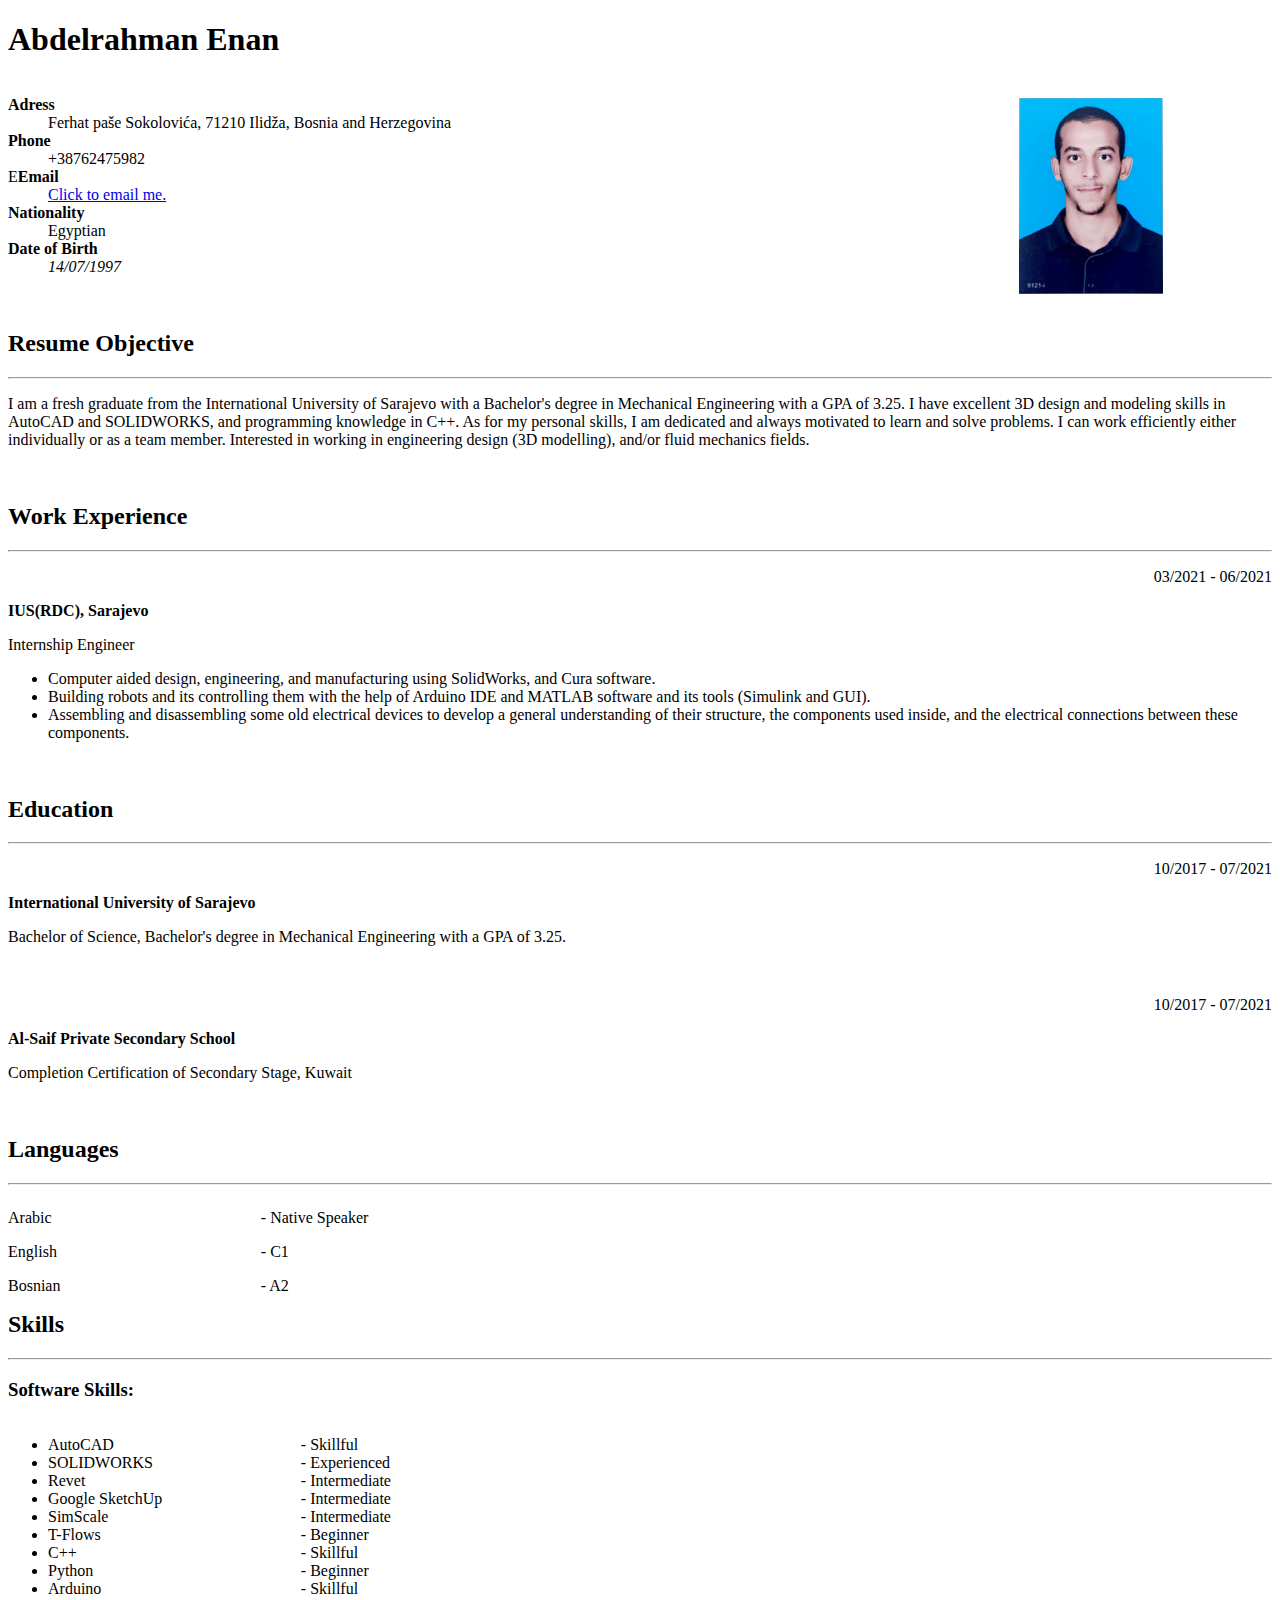
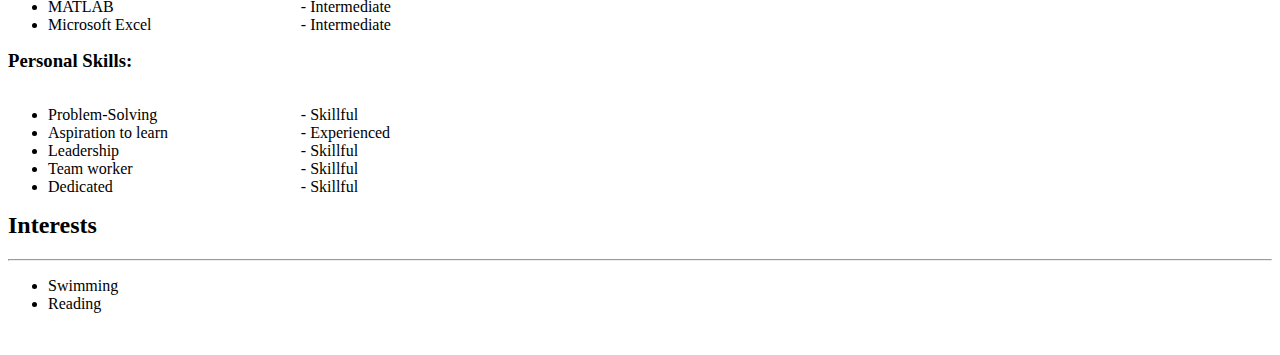
==== Enan.html @ 2b754585 "Add files via upload" ====
<!DOCTYPE html>
<html lang="en">
    <head>
        <!--
            Name:           Abdelrahman Enan
            Course Code:    CS412
            Assignment:     Project I
            Due date:       22/10/2021
            Professor:      Ali Almisreb

        ## The next code is just for me to prctice what goes in head section
        <style> 
            body {background-color: powderblue;} 
            h1 {color: red;} 
            p {color: blue;} 
        </style>
        <link rel="stylesheet" href="mystyle.css">
        -->
        <meta charset="UTF-8">
        <title>CV</title>
    </head>
    <body>
        <h1>Abdelrahman Enan</h1>
            <div style="width :20%; height : 250px ;float: right;">
                <br>
                <img src="Personal Photo.jpg" alt="Personal photo of Abdelrahman Enan" width="144px" height="196px">
            </div>

        <div style="width :80%; height : 250px; float: left;">
            <dl>
                <dt><strong>Adress</strong></dt>
                <dd>Ferhat paše Sokolovića, 71210 Ilidža, Bosnia and  Herzegovina</dd>
                <dt><strong>Phone</strong></dt>
                <dd>+38762475982</dd>
                <dt>E<strong>Email</strong></dt>
                <dd><a href="mailto:a.enan7140@gmail.com">Click to email me.</a></dd><!--To prctice hyperlinks-->
                <dt><strong>Nationality</strong></dt>
                <dd>Egyptian</dd>
                <dt><strong>Date of Birth</strong></dt>
                <dd><em>14/07/1997</em></dd>
            </dl>
        </div>
        <!--<strong>Adress</strong><br>
        <blockquote>Ferhat paše Sokolovića, 71210 Ilidža, Bosnia and  Herzegovina</blockquote>
        <strong>Phone</strong><br>
        <blockquote>+38762475982</blockquote>
        <strong>Email</strong><br>
        <blockquote><a href="mailto:a.enan7140@gmail.com">Click to email me.</a><!--To prctice hyperlinks</blockquote>
        <strong>Nationality</strong><br>
        <blockquote>Egyptian</blockquote>
        <strong>Date of Birth</strong><br>
        <blockquote><em>14/07/1997</em></blockquote>-->

        <h2>Resume Objective</h2>
        <hr>
        <p>I am a fresh graduate from the International 
            University of Sarajevo with a Bachelor's degree 
            in  Mechanical Engineering with a GPA of 3.25. 
            I have excellent 3D design and modeling skills 
            in  AutoCAD and SOLIDWORKS, and programming knowledge 
            in C++. As for my personal skills, I am  dedicated 
            and always motivated to learn and solve problems. 
            I can work efficiently either individually  
            or as a team member. Interested in working in 
            engineering design (3D modelling), and/or fluid  mechanics fields.
        </p>
        <br>

        <h2>Work Experience</h2>
        <hr>
        <p style = "text-align: right;"> 03/2021 - 06/2021</p>
        <p><strong>IUS(RDC), Sarajevo</strong></p>
        <p>Internship Engineer</p>
        <ul>
            <li>Computer aided design, engineering, and manufacturing using SolidWorks, and Cura software.</li>
            <li>Building robots and its controlling them with the help of Arduino IDE and MATLAB software and  its tools (Simulink and GUI).</li>
            <li>Assembling and disassembling some old electrical devices to develop a general understanding of  their structure, the components used inside, and the electrical connections between these  components.</li>
        </ul>
        <br>

        <h2>Education</h2>
        <hr>
        <p style = "text-align: right;"> 10/2017 - 07/2021</p>
        <p><strong>International University of Sarajevo</strong></p>
        <p>Bachelor of Science, Bachelor's degree in Mechanical Engineering with a GPA of 3.25.</p> 
        <br>
        <p style = "text-align: right;"> 10/2017 - 07/2021</p>
        <p><strong>Al-Saif Private Secondary School</strong></p>
        <p>Completion Certification of Secondary Stage, Kuwait</p>
        <br>

        <h2>Languages</h2>
        <hr>
        <div style="width: 20%; float: left;">
            <p>Arabic</p>
            <p>English</p>
            <p>Bosnian</p>
        </div>
        <div style="width: 80%; float: left;">
            <p>- Native Speaker</p>
            <p>- C1</p>
            <p>- A2</p>
        </div>
        <br>

        <h2>Skills</h2>
        <hr>
        <h3>Software Skills:</h3>
        <div style="width: 20%; float: left;">
            <ul>
                <li>AutoCAD</li>
                <li>SOLIDWORKS</li>
                <li>Revet</li>
                <li>Google SketchUp</li>
                <li>SimScale</li>
                <li>T-Flows</li>
                <li>C++</li>
                <li>Python</li>
                <li>Arduino</li>
                <li>MATLAB</li>
                <li>Microsoft Excel</li>
            </ul>
        </div>
        <div style="width: 80%; float: left;">
            <ul type = "none">
                <li>-  Skillful</li>
                <li>-  Experienced</li>
                <li>-  Intermediate</li>
                <li>-  Intermediate</li>
                <li>-  Intermediate</li>
                <li>-  Beginner</li>
                <li>-  Skillful</li>
                <li>-  Beginner</li>
                <li>-  Skillful</li>
                <li>-  Intermediate</li>
                <li>-  Intermediate</li>
            </ul>
        </div>
        <h3>Personal Skills:</h3>
        <div style="width: 20%; float: left;">
            <ul>
                <li>Problem-Solving</li>
                <li>Aspiration to learn</li>
                <li>Leadership</li>
                <li>Team worker</li>
                <li>Dedicated</li>
            </ul>
        </div>
        <div style="width: 80%; float: left;">
            <ul type = "none">
                <li>-  Skillful</li>
                <li>-  Experienced</li>
                <li>-  Skillful</li>
                <li>-  Skillful</li>
                <li>-  Skillful</li>
            </ul>
        </div>
        <br>

        <h2>Interests</h2>
        <hr>
        <ul>
            <li>Swimming</li>
            <li>Reading</li>
        </ul>
        <br>

    </body>
</html>
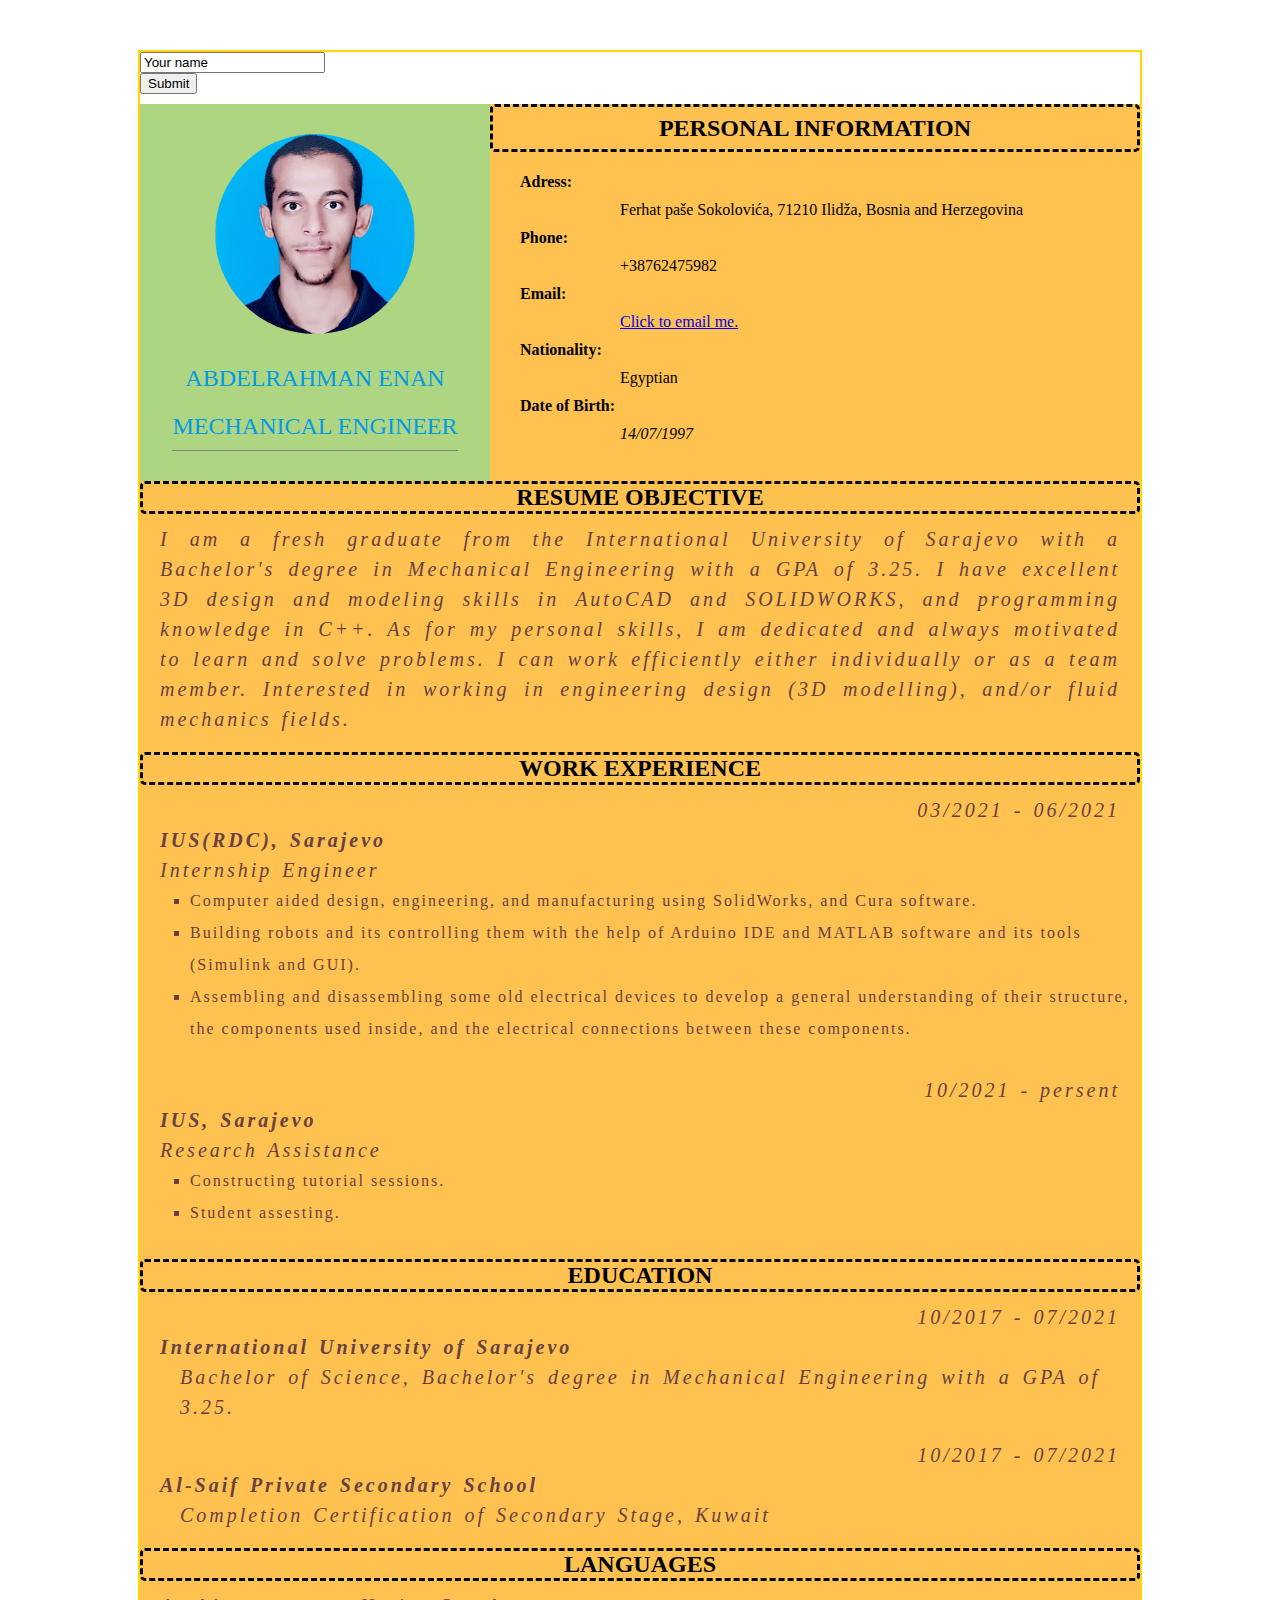
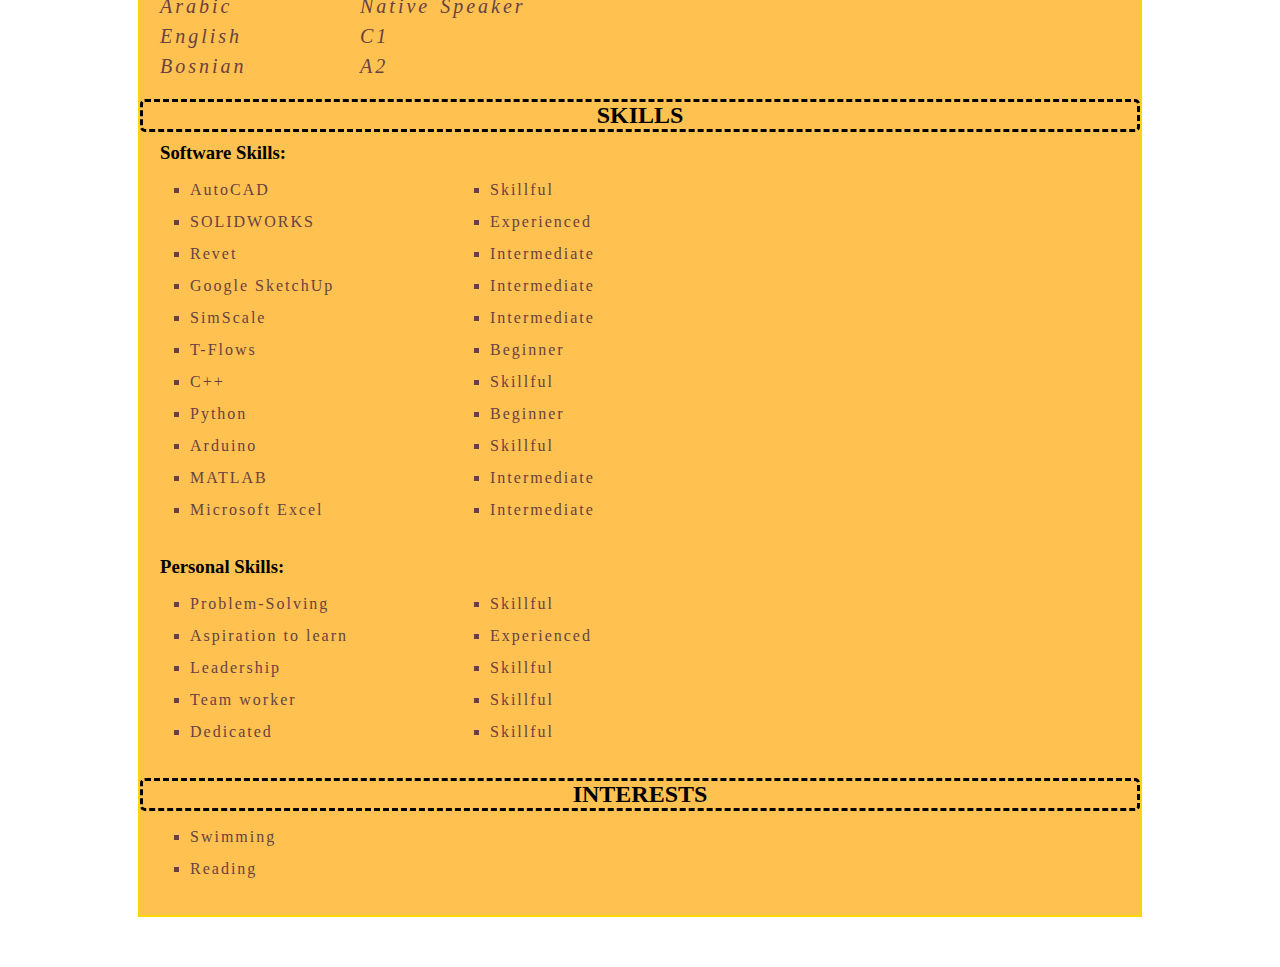
==== commit 5eb7b6ff: "Add files via upload" ====
--- a/Enan.html
+++ b/Enan.html
@@ -4,166 +4,178 @@
         <!--
             Name:           Abdelrahman Enan
             Course Code:    CS412
-            Assignment:     Project I
-            Due date:       22/10/2021
+            Assignment:     Project II
+            Due date:       05/11/2021
             Professor:      Ali Almisreb
+        -->
+        <title>CV</title>
+        <meta charset="UTF-8">
+        <meta name="viewport" content="width=device-width, initial-scale=1.0">
+        <link rel="stylesheet" href="myStyle.css">
+        <script src="https://ajax.googleapis.com/ajax/libs/jquery/3.5.1/jquery.min.js"></script>
+    </head>
 
-        ## The next code is just for me to prctice what goes in head section
-        <style> 
-            body {background-color: powderblue;} 
-            h1 {color: red;} 
-            p {color: blue;} 
-        </style>
-        <link rel="stylesheet" href="mystyle.css">
-        -->
-        <meta charset="UTF-8">
-        <title>CV</title>
-    </head>
     <body>
-        <h1>Abdelrahman Enan</h1>
-            <div style="width :20%; height : 250px ;float: right;">
+        <div class="all">
+            <div class="Welcome" id="Welcome">
+                <form>
+                    <input type="text" id="fname" name="fname" value="Your name"><br>
+                    <input type="button" value="Submit" onclick="IfElseGreeting()">
+                    <h3 id="demo" style = "text-align: center"></h3>
+                    <p id ="demo2"></p>
+                </form>
+            </div>
+            <div class="split">
+                <div class="left" id="left">
+                    <div class="leftText" >
+                        <div class="imeg">
+                            <img src="Personal Photo.jpg" alt="Personal photo of Abdelrahman Enan">
+                        </div>
+                        <h1>Abdelrahman Enan<br><span>Mechanical Engineer</span></h1>
+                    </div>
+                </div>
+                <div class="right" id="right">
+                    <h2>Personal Information</h2>
+                    <dl>
+                        <dt><strong>Adress:</strong></dt>
+                        <dd> Ferhat paše Sokolovića, 71210 Ilidža, Bosnia and  Herzegovina</dd>
+                        <dt><strong>Phone:</strong></dt>
+                        <dd> +38762475982</dd>
+                        <dt><strong>Email:</strong></dt>
+                        <dd><a href="mailto:a.enan7140@gmail.com"> Click to email me.</a></dd><!--To prctice hyperlinks-->
+                        <dt><strong>Nationality:</strong></dt>
+                        <dd> Egyptian</dd>
+                        <dt><strong>Date of Birth:</strong></dt>
+                        <dd><em> 14/07/1997</em></dd>
+                    </dl>
+                </div>
+            </div>
+            <div class="after" id = "Resume Objective">
+                <h2>Resume Objective</h2>
+                <p>I am a fresh graduate from the International 
+                    University of Sarajevo with a Bachelor's degree 
+                    in  Mechanical Engineering with a GPA of 3.25. 
+                    I have excellent 3D design and modeling skills 
+                    in  AutoCAD and SOLIDWORKS, and programming knowledge 
+                    in C++. As for my personal skills, I am  dedicated 
+                    and always motivated to learn and solve problems. 
+                    I can work efficiently either individually  
+                    or as a team member. Interested in working in 
+                    engineering design (3D modelling), and/or fluid  mechanics fields.
+                </p>
                 <br>
-                <img src="Personal Photo.jpg" alt="Personal photo of Abdelrahman Enan" width="144px" height="196px">
             </div>
 
-        <div style="width :80%; height : 250px; float: left;">
-            <dl>
-                <dt><strong>Adress</strong></dt>
-                <dd>Ferhat paše Sokolovića, 71210 Ilidža, Bosnia and  Herzegovina</dd>
-                <dt><strong>Phone</strong></dt>
-                <dd>+38762475982</dd>
-                <dt>E<strong>Email</strong></dt>
-                <dd><a href="mailto:a.enan7140@gmail.com">Click to email me.</a></dd><!--To prctice hyperlinks-->
-                <dt><strong>Nationality</strong></dt>
-                <dd>Egyptian</dd>
-                <dt><strong>Date of Birth</strong></dt>
-                <dd><em>14/07/1997</em></dd>
-            </dl>
+            <div class="after" id = "Work Experience">
+                <h2>Work Experience</h2>
+                <p style = "text-align: right;"> 03/2021 - 06/2021</p>
+                <p><strong>IUS(RDC), Sarajevo</strong></p>
+                <p>Internship Engineer</p>
+                <ul>
+                    <li>Computer aided design, engineering, and manufacturing using SolidWorks, and Cura software.</li>
+                    <li>Building robots and its controlling them with the help of Arduino IDE and MATLAB software and  its tools (Simulink and GUI).</li>
+                    <li>Assembling and disassembling some old electrical devices to develop a general understanding of  their structure, the components used inside, and the electrical connections between these  components.</li>
+                </ul>
+                <p style = "text-align: right;"> 10/2021 - persent</p>
+                <p><strong>IUS, Sarajevo</strong></p>
+                <p>Research Assistance</p>
+                <ul>
+                    <li>Constructing tutorial sessions.</li>
+                    <li>Student assesting.</li>
+                </ul>
+            </div>
+            
+            <div class="after" id = "Education">
+                <h2>Education</h2>
+                <p style = "text-align: right;"> 10/2017 - 07/2021</p>
+                <p><strong>International University of Sarajevo</strong></p>
+                <p style="padding: 0px 40px">Bachelor of Science, Bachelor's degree in Mechanical Engineering with a GPA of 3.25.</p> 
+                <br>
+                <p style = "text-align: right;"> 10/2017 - 07/2021</p>
+                <p><strong>Al-Saif Private Secondary School</strong></p>
+                <p style="padding: 0px 40px">Completion Certification of Secondary Stage, Kuwait</p>
+                <br>
+            </div>
+            
+            <div class="after" id = "Languages">
+                <h2>Languages</h2>
+                <div style="width: 20%; float: left;">
+                    <p>Arabic</p>
+                    <p>English</p>
+                    <p>Bosnian</p>
+                </div>
+                <div style="width: 80%; float: left;">
+                    <p>Native Speaker</p>
+                    <p>C1</p>
+                    <p>A2</p>
+                    <br>
+                </div>
+                <br>
+            </div>
+
+            <div class="after" id = "Skills">
+                <h2>Skills</h2>
+                <h3>Software Skills:</h3>
+                <div style="width: 30%; float: left;">
+                    <ul>
+                        <li>AutoCAD</li>
+                        <li>SOLIDWORKS</li>
+                        <li>Revet</li>
+                        <li>Google SketchUp</li>
+                        <li>SimScale</li>
+                        <li>T-Flows</li>
+                        <li>C++</li>
+                        <li>Python</li>
+                        <li>Arduino</li>
+                        <li>MATLAB</li>
+                        <li>Microsoft Excel</li>
+                    </ul>
+                </div>
+                <div style="width: 70%; float: left;">
+                    <ul type = "none">
+                        <li>Skillful</li>
+                        <li>Experienced</li>
+                        <li>Intermediate</li>
+                        <li>Intermediate</li>
+                        <li>Intermediate</li>
+                        <li>Beginner</li>
+                        <li>Skillful</li>
+                        <li>Beginner</li>
+                        <li>Skillful</li>
+                        <li>Intermediate</li>
+                        <li>Intermediate</li>
+                    </ul>
+                </div>
+                <h3>Personal Skills:</h3>
+                <div style="width: 30%; float: left;">
+                    <ul>
+                        <li>Problem-Solving</li>
+                        <li>Aspiration to learn</li>
+                        <li>Leadership</li>
+                        <li>Team worker</li>
+                        <li>Dedicated</li>
+                    </ul>
+                </div>
+                <div style="width: 70%; float: left;">
+                    <ul type = "none">
+                        <li>Skillful</li>
+                        <li>Experienced</li>
+                        <li>Skillful</li>
+                        <li>Skillful</li>
+                        <li>Skillful</li>
+                    </ul>
+                </div>
+            </div>
+
+            <div class="after" id = "Interests">
+                <h2>Interests</h2>
+                <ul>
+                    <li>Swimming</li>
+                    <li>Reading</li>
+                </ul>
+            </div>
         </div>
-        <!--<strong>Adress</strong><br>
-        <blockquote>Ferhat paše Sokolovića, 71210 Ilidža, Bosnia and  Herzegovina</blockquote>
-        <strong>Phone</strong><br>
-        <blockquote>+38762475982</blockquote>
-        <strong>Email</strong><br>
-        <blockquote><a href="mailto:a.enan7140@gmail.com">Click to email me.</a><!--To prctice hyperlinks</blockquote>
-        <strong>Nationality</strong><br>
-        <blockquote>Egyptian</blockquote>
-        <strong>Date of Birth</strong><br>
-        <blockquote><em>14/07/1997</em></blockquote>-->
-
-        <h2>Resume Objective</h2>
-        <hr>
-        <p>I am a fresh graduate from the International 
-            University of Sarajevo with a Bachelor's degree 
-            in  Mechanical Engineering with a GPA of 3.25. 
-            I have excellent 3D design and modeling skills 
-            in  AutoCAD and SOLIDWORKS, and programming knowledge 
-            in C++. As for my personal skills, I am  dedicated 
-            and always motivated to learn and solve problems. 
-            I can work efficiently either individually  
-            or as a team member. Interested in working in 
-            engineering design (3D modelling), and/or fluid  mechanics fields.
-        </p>
-        <br>
-
-        <h2>Work Experience</h2>
-        <hr>
-        <p style = "text-align: right;"> 03/2021 - 06/2021</p>
-        <p><strong>IUS(RDC), Sarajevo</strong></p>
-        <p>Internship Engineer</p>
-        <ul>
-            <li>Computer aided design, engineering, and manufacturing using SolidWorks, and Cura software.</li>
-            <li>Building robots and its controlling them with the help of Arduino IDE and MATLAB software and  its tools (Simulink and GUI).</li>
-            <li>Assembling and disassembling some old electrical devices to develop a general understanding of  their structure, the components used inside, and the electrical connections between these  components.</li>
-        </ul>
-        <br>
-
-        <h2>Education</h2>
-        <hr>
-        <p style = "text-align: right;"> 10/2017 - 07/2021</p>
-        <p><strong>International University of Sarajevo</strong></p>
-        <p>Bachelor of Science, Bachelor's degree in Mechanical Engineering with a GPA of 3.25.</p> 
-        <br>
-        <p style = "text-align: right;"> 10/2017 - 07/2021</p>
-        <p><strong>Al-Saif Private Secondary School</strong></p>
-        <p>Completion Certification of Secondary Stage, Kuwait</p>
-        <br>
-
-        <h2>Languages</h2>
-        <hr>
-        <div style="width: 20%; float: left;">
-            <p>Arabic</p>
-            <p>English</p>
-            <p>Bosnian</p>
-        </div>
-        <div style="width: 80%; float: left;">
-            <p>- Native Speaker</p>
-            <p>- C1</p>
-            <p>- A2</p>
-        </div>
-        <br>
-
-        <h2>Skills</h2>
-        <hr>
-        <h3>Software Skills:</h3>
-        <div style="width: 20%; float: left;">
-            <ul>
-                <li>AutoCAD</li>
-                <li>SOLIDWORKS</li>
-                <li>Revet</li>
-                <li>Google SketchUp</li>
-                <li>SimScale</li>
-                <li>T-Flows</li>
-                <li>C++</li>
-                <li>Python</li>
-                <li>Arduino</li>
-                <li>MATLAB</li>
-                <li>Microsoft Excel</li>
-            </ul>
-        </div>
-        <div style="width: 80%; float: left;">
-            <ul type = "none">
-                <li>-  Skillful</li>
-                <li>-  Experienced</li>
-                <li>-  Intermediate</li>
-                <li>-  Intermediate</li>
-                <li>-  Intermediate</li>
-                <li>-  Beginner</li>
-                <li>-  Skillful</li>
-                <li>-  Beginner</li>
-                <li>-  Skillful</li>
-                <li>-  Intermediate</li>
-                <li>-  Intermediate</li>
-            </ul>
-        </div>
-        <h3>Personal Skills:</h3>
-        <div style="width: 20%; float: left;">
-            <ul>
-                <li>Problem-Solving</li>
-                <li>Aspiration to learn</li>
-                <li>Leadership</li>
-                <li>Team worker</li>
-                <li>Dedicated</li>
-            </ul>
-        </div>
-        <div style="width: 80%; float: left;">
-            <ul type = "none">
-                <li>-  Skillful</li>
-                <li>-  Experienced</li>
-                <li>-  Skillful</li>
-                <li>-  Skillful</li>
-                <li>-  Skillful</li>
-            </ul>
-        </div>
-        <br>
-
-        <h2>Interests</h2>
-        <hr>
-        <ul>
-            <li>Swimming</li>
-            <li>Reading</li>
-        </ul>
-        <br>
-
+        <script src="JavaScript.js"></script>
+        <script src="basic-example.js"></script>
     </body>
 </html>--- a/myStyle.css
+++ b/myStyle.css
@@ -0,0 +1,113 @@
+body{ 
+    justify-content: center;
+    align-items:center;
+    display:flex;
+    margin: 50px;
+}
+.all{
+    position: relative;
+    width: 100%;
+    max-width: 1000px;
+    display: grid;
+    border: 2px solid gold ;
+    margin: 0px;
+}
+.split{
+    position: relative;
+    width: 100%;
+    max-width: 1000px;
+    display: grid;
+    grid-template-columns: 35% 65%;
+}
+.left{
+    position: relative;
+    background-color: #AED581;
+    padding: 30px;
+}
+.leftText{
+    position: relative;
+    display: flex;
+    flex-direction: column;
+    align-items: center;
+}
+.leftText .imeg{
+    position: relative;    
+    width : 200px;
+    height: 200px;
+    border-radius: 50%;
+    overflow: hidden;
+    //font-size:10vw
+}
+.leftText .imeg img {
+    position: absolute; 
+    top: 0; 
+    left: 0;
+    width : 100%;
+    height: 100%;
+    object-fit: cover;
+}
+.leftText h1 {
+    color: #039BE5;
+    margin-top: 20px;
+    margin-bottom: 0px;
+    font-size: 24px;
+    text-transform: uppercase;
+    text-align: center;
+    font-weight: 500;
+    line-height: 40px;
+    border-bottom: 1px solid grey;
+    line-height: 2;    
+}
+.right{
+    position: relative;
+    background-color:rgb(255, 194, 81);
+    line-height: 1.75;
+    margin: 0px;
+}
+.right dl{
+    padding: 0px 0px 0px 30px;
+}
+.right dl dd{
+    padding: 0px 0px 0px 60px;
+}
+.after{
+    position: relative;
+    width: 100%;
+    max-width: 1000px;
+    background-color:rgb(255, 194, 81);
+}
+h2{
+    text-transform: uppercase;
+    text-align: center;
+    border-style: dashed;
+    border-radius: 5px;    
+    margin: 0px 0px 10px 0px;
+}
+h3{
+    margin: 10px 20px;
+    padding: 0px;
+}
+p {    
+    word-spacing:2px;
+    letter-spacing: 3px;
+    text-align:justify;
+    line-height: 1.5;
+    font-family:'Times New Roman', Times, Georgia, Serif;
+    color:rgb(104, 65, 65);
+    font-size: 20px;
+    font-style:italic;
+    padding: 0px 20px;
+    margin: 0px;
+}
+ul 
+{
+    margin: 0px 0px 30px 10px;
+}
+li 
+{
+    list-style-type:square;
+    font-family:'Times New Roman', Times, Georgia, Serif;
+    color:rgb(104, 65, 65);
+    letter-spacing: 2px;
+    line-height: 2;
+}